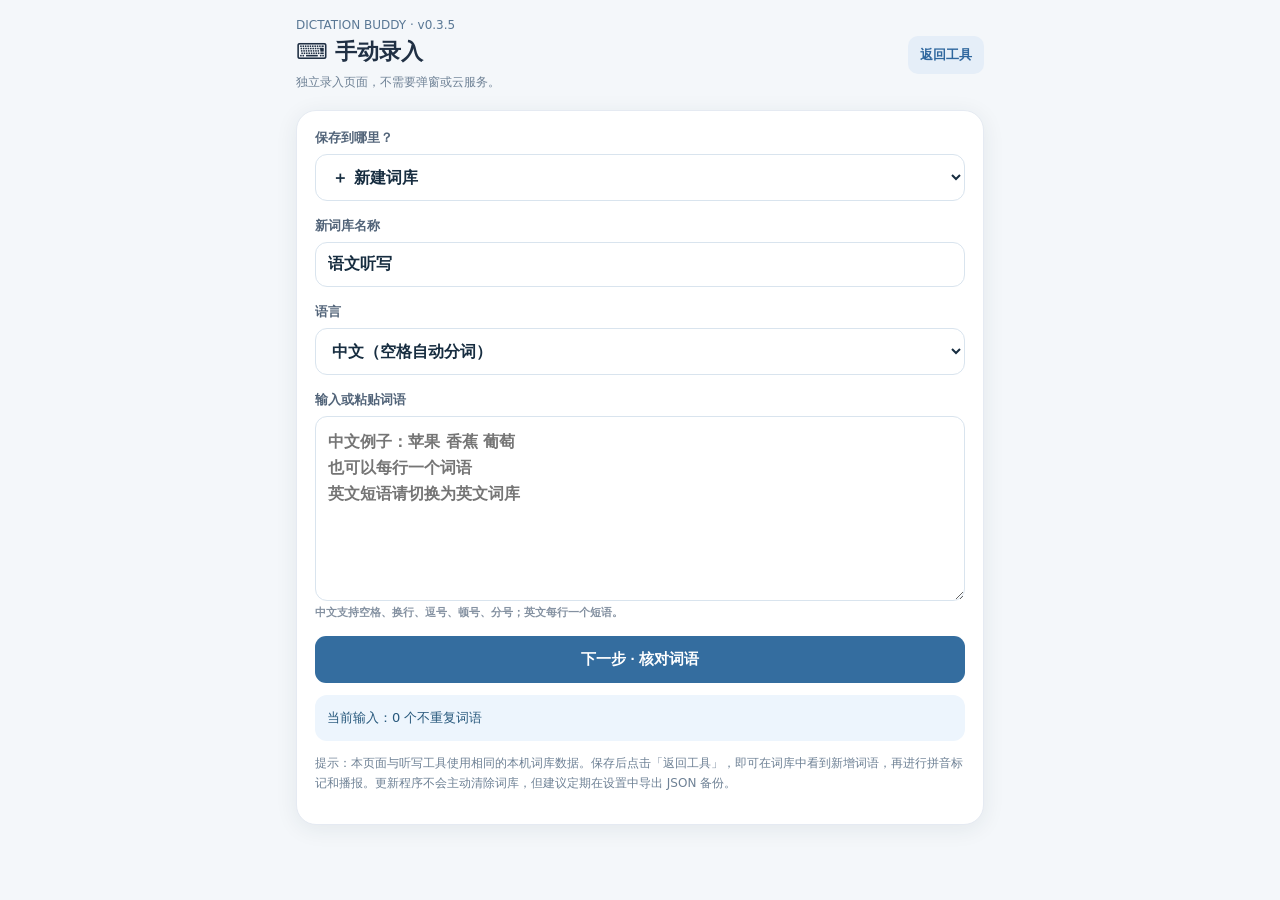
==== manual.html @ ab496be6 "Add files via upload" ====
<!doctype html>
<html lang="zh-CN"><head><meta charset="utf-8"><meta name="viewport" content="width=device-width,initial-scale=1,viewport-fit=cover"><meta name="theme-color" content="#f7f8fa"><title>手动录入 · 听写小助手</title>
<style>
:root{font-family:-apple-system,BlinkMacSystemFont,"PingFang SC",system-ui,sans-serif;color:#203044;background:#f4f7fa}*{box-sizing:border-box}body{margin:0;padding:18px 16px 48px;max-width:720px;margin:auto}header{display:flex;justify-content:space-between;align-items:center;gap:12px;margin-bottom:18px}h1{font-size:22px;margin:5px 0}.tag{font-size:12px;color:#5a7895}a{color:#2f679e}a.back{display:inline-block;padding:10px 12px;text-decoration:none;background:#e5eef8;border-radius:10px;font-weight:700;font-size:13px}main{background:white;border:1px solid #e5eaf2;border-radius:20px;padding:18px;box-shadow:0 4px 22px #1c344414}.field{display:block;margin:0 0 16px;font-size:13px;font-weight:700;color:#526479}.field>span{display:block;margin-bottom:7px}input,select,textarea{font:inherit;width:100%;border:1px solid #d9e4ee;border-radius:12px;padding:12px;color:#172d40;background:#fff;font-size:16px}textarea{min-height:185px;resize:vertical;line-height:1.6}button{border:0;border-radius:11px;padding:13px 16px;background:#346d9f;color:#fff;font-size:15px;font-weight:750;min-height:47px;cursor:pointer}button.secondary{background:#edf3f8;color:#366891;border:1px solid #d5e3ee}button:disabled{opacity:.5}.row{display:flex;gap:9px;flex-wrap:wrap;align-items:center}.row>*{flex:1}.hint{color:#6e8195;font-size:12px;line-height:1.7}.status{background:#edf5fd;color:#27587c;padding:12px;border-radius:12px;font-size:13px;line-height:1.65;margin:12px 0}.error{background:#fff2ea;color:#8a452c}.item{display:flex;align-items:center;gap:7px;margin-bottom:7px}.item input{flex:1;min-width:0}.item button{background:#fff4f2;color:#b05045;border:1px solid #f1d9d5;padding:9px 12px;font-size:12px;min-height:40px;flex:none}#review[hidden],#entry[hidden],#newFields[hidden]{display:none!important}h2{font-size:15px;margin:22px 0 12px}button.full{width:100%}.muted{font-size:12px;color:#77889a}.pill{background:#edf4fa;border-radius:10px;padding:4px 8px;margin:2px;display:inline-block;font-size:12px}.field small{color:#8491a1;font-size:11px}
</style></head><body>
<header><div><div class="tag">DICTATION BUDDY · v0.3.5</div><h1>⌨ 手动录入</h1><div class="hint">独立录入页面，不需要弹窗或云服务。</div></div><a class="back" href="./">返回工具</a></header>
<main>
 <section id="entry"><label class="field"><span>保存到哪里？</span><select id="destination"><option value="new">＋ 新建词库</option></select></label>
 <div id="newFields"><label class="field"><span>新词库名称</span><input id="bankName" value="语文听写" maxlength="80" autocomplete="off"></label><label class="field"><span>语言</span><select id="lang"><option value="zh-CN">中文（空格自动分词）</option><option value="en-US">英文（按行保留短语）</option></select></label></div>
 <label class="field"><span>输入或粘贴词语</span><textarea id="terms" placeholder="中文例子：苹果 香蕉 葡萄&#10;也可以每行一个词语&#10;英文短语请切换为英文词库"></textarea><small>中文支持空格、换行、逗号、顿号、分号；英文每行一个短语。</small></label>
 <div class="row"><button class="full" id="previewBtn">下一步 · 核对词语</button></div><div id="count" class="status">输入后自动显示词语数量。</div>
 </section>
 <section id="review" hidden><div id="reviewStatus" class="status"></div><h2>核对词语（可以改字或删除）</h2><div id="rows"></div><div class="row"><button class="secondary" id="backBtn">返回修改</button><button id="saveBtn">保存词语</button></div></section>
 <p class="hint">提示：本页面与听写工具使用相同的本机词库数据。保存后点击「返回工具」，即可在词库中看到新增词语，再进行拼音标记和播报。更新程序不会主动清除词库，但建议定期在设置中导出 JSON 备份。</p>
 <div id="notice" class="status" role="status" hidden></div>
</main>
<script>
(function(){
'use strict';
const STORAGE='dictation-buddy-v0.1-data';
const $=s=>document.querySelector(s);
let db, entries=[];
function show(message,isError=false){const node=$('#notice');node.hidden=false;node.textContent=message;node.className='status'+(isError?' error':'');}
try{const value=localStorage.getItem(STORAGE);db=value?JSON.parse(value):{banks:[],groups:[],settings:{}};if(!db||!Array.isArray(db.banks)||!Array.isArray(db.groups))throw Error('数据结构异常');}catch(err){db=null;show('无法读取已有词库。为避免覆盖原数据，已禁用保存。请先在主程序中导出备份。',true);$('#previewBtn').disabled=true;}
function uid(){return (globalThis.crypto&&crypto.randomUUID)?crypto.randomUUID():'manual-'+Date.now().toString(36)+'-'+Math.random().toString(36).slice(2);}
function lang(){const bank=db?.banks?.find(b=>b.id===$('#destination').value);return bank?.lang||$('#lang').value;}
function key(text){return String(text||'').trim().normalize('NFKC').toLowerCase();}
function parse(text){const chinese=lang()==='zh-CN';const tokens=chinese?text.split(/[\s,，、;；|]+/):text.split(/[\n,，、;；|]+/);const out=[],seen=new Set();for(let s of tokens){s=s.replace(/^\s*(?:(?:[（(]?\d{1,3}[)）]?[.．、:：]\s*)|(?:[•·●◆■◦-]\s*))/, '').trim();if(!s||seen.has(key(s)))continue;seen.add(key(s));out.push(s.slice(0,200));}return out;}
function drawBanks(){if(!db)return;for(const bank of db.banks){const option=document.createElement('option');option.value=bank.id;option.textContent=bank.title+'（'+(bank.lang==='en-US'?'英文':'中文')+'）';$('#destination').append(option);}refreshLang();}
function refreshLang(){const chosen=$('#destination').value;$('#newFields').hidden=chosen!=='new';$('#count').textContent='当前输入：'+parse($('#terms').value).length+' 个不重复词语'+(chosen==='new'?'':(' · 添加到现有词库'));}
function savePrecheck(){if(!db)return;const dest=$('#destination').value;if(dest==='new'&&!$('#bankName').value.trim()){show('请输入词库名称。',true);return;}entries=parse($('#terms').value);if(!entries.length){show('请先输入词语。',true);return;}$('#entry').hidden=true;$('#review').hidden=false;drawReview();}
function drawReview(){const rows=$('#rows');rows.innerHTML='';for(let i=0;i<entries.length;i++){const div=document.createElement('div');div.className='item';const input=document.createElement('input');input.value=entries[i];input.setAttribute('aria-label','第'+(i+1)+'个词语');input.addEventListener('change',()=>entries[i]=input.value);const button=document.createElement('button');button.textContent='删除';button.type='button';button.addEventListener('click',()=>{entries.splice(i,1);drawReview()});div.append(input,button);rows.append(div);}$('#reviewStatus').textContent='识别到 '+entries.length+' 个词语。保存前可修改、删除，重复词语会被自动跳过。';}
function doSave(){if(!db)return;const dest=$('#destination').value;const old=dest==='new'?null:db.banks.find(x=>x.id===dest);if(dest!=='new'&&!old){show('目标词库已不存在。',true);return;}const name=$('#bankName').value.trim();const existing=new Set((old?.items||[]).map(x=>key(x.text)));const items=[];let dup=0;for(const word of entries){const text=String(word||'').trim().slice(0,200);if(!text)continue;const k=key(text);if(existing.has(k)){dup++;continue;}existing.add(k);items.push({id:uid(),text,marks:[]});}if(!items.length){show('没有需要新增的词语：全部已存在或为空。',true);return;}const previous=localStorage.getItem(STORAGE);try{if(old){old.items.push(...items);}else{db.banks.unshift({id:uid(),title:name.slice(0,80),lang:lang(),createdAt:Date.now(),items});}localStorage.setItem(STORAGE,JSON.stringify(db));}catch(e){if(previous!==null)try{localStorage.setItem(STORAGE,previous)}catch{}show('保存失败：请检查 Safari 储存空间。',true);return;}$('#review').hidden=true;$('#entry').hidden=false;$('#terms').value='';entries=[];refreshLang();show('已保存 '+items.length+' 个词语'+(dup?'（跳过 '+dup+' 个重复项）':'')+'。点击「返回工具」查看。');}
$('#terms').addEventListener('input',refreshLang);$('#destination').addEventListener('change',refreshLang);$('#lang').addEventListener('change',refreshLang);$('#previewBtn').addEventListener('click',savePrecheck);$('#backBtn').addEventListener('click',()=>{$('#entry').hidden=false;$('#review').hidden=true;});$('#saveBtn').addEventListener('click',doSave);drawBanks();
})();
</script></body></html>
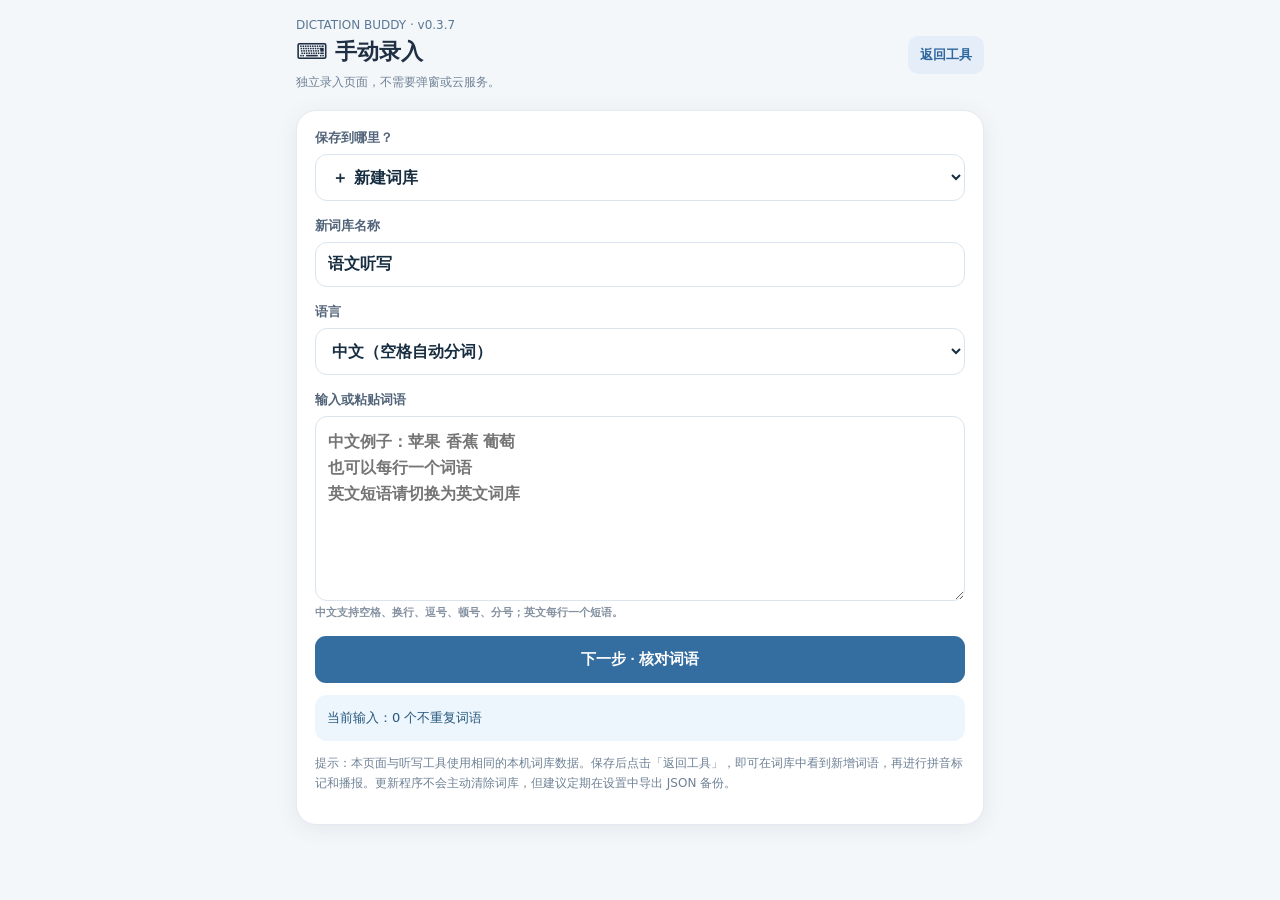
==== commit 73c66447: "Add files via upload" ====
--- a/manual.html
+++ b/manual.html
@@ -3,7 +3,7 @@
 <style>
 :root{font-family:-apple-system,BlinkMacSystemFont,"PingFang SC",system-ui,sans-serif;color:#203044;background:#f4f7fa}*{box-sizing:border-box}body{margin:0;padding:18px 16px 48px;max-width:720px;margin:auto}header{display:flex;justify-content:space-between;align-items:center;gap:12px;margin-bottom:18px}h1{font-size:22px;margin:5px 0}.tag{font-size:12px;color:#5a7895}a{color:#2f679e}a.back{display:inline-block;padding:10px 12px;text-decoration:none;background:#e5eef8;border-radius:10px;font-weight:700;font-size:13px}main{background:white;border:1px solid #e5eaf2;border-radius:20px;padding:18px;box-shadow:0 4px 22px #1c344414}.field{display:block;margin:0 0 16px;font-size:13px;font-weight:700;color:#526479}.field>span{display:block;margin-bottom:7px}input,select,textarea{font:inherit;width:100%;border:1px solid #d9e4ee;border-radius:12px;padding:12px;color:#172d40;background:#fff;font-size:16px}textarea{min-height:185px;resize:vertical;line-height:1.6}button{border:0;border-radius:11px;padding:13px 16px;background:#346d9f;color:#fff;font-size:15px;font-weight:750;min-height:47px;cursor:pointer}button.secondary{background:#edf3f8;color:#366891;border:1px solid #d5e3ee}button:disabled{opacity:.5}.row{display:flex;gap:9px;flex-wrap:wrap;align-items:center}.row>*{flex:1}.hint{color:#6e8195;font-size:12px;line-height:1.7}.status{background:#edf5fd;color:#27587c;padding:12px;border-radius:12px;font-size:13px;line-height:1.65;margin:12px 0}.error{background:#fff2ea;color:#8a452c}.item{display:flex;align-items:center;gap:7px;margin-bottom:7px}.item input{flex:1;min-width:0}.item button{background:#fff4f2;color:#b05045;border:1px solid #f1d9d5;padding:9px 12px;font-size:12px;min-height:40px;flex:none}#review[hidden],#entry[hidden],#newFields[hidden]{display:none!important}h2{font-size:15px;margin:22px 0 12px}button.full{width:100%}.muted{font-size:12px;color:#77889a}.pill{background:#edf4fa;border-radius:10px;padding:4px 8px;margin:2px;display:inline-block;font-size:12px}.field small{color:#8491a1;font-size:11px}
 </style></head><body>
-<header><div><div class="tag">DICTATION BUDDY · v0.3.5</div><h1>⌨ 手动录入</h1><div class="hint">独立录入页面，不需要弹窗或云服务。</div></div><a class="back" href="./">返回工具</a></header>
+<header><div><div class="tag">DICTATION BUDDY · v0.3.7</div><h1>⌨ 手动录入</h1><div class="hint">独立录入页面，不需要弹窗或云服务。</div></div><a class="back" href="./">返回工具</a></header>
 <main>
  <section id="entry"><label class="field"><span>保存到哪里？</span><select id="destination"><option value="new">＋ 新建词库</option></select></label>
  <div id="newFields"><label class="field"><span>新词库名称</span><input id="bankName" value="语文听写" maxlength="80" autocomplete="off"></label><label class="field"><span>语言</span><select id="lang"><option value="zh-CN">中文（空格自动分词）</option><option value="en-US">英文（按行保留短语）</option></select></label></div>
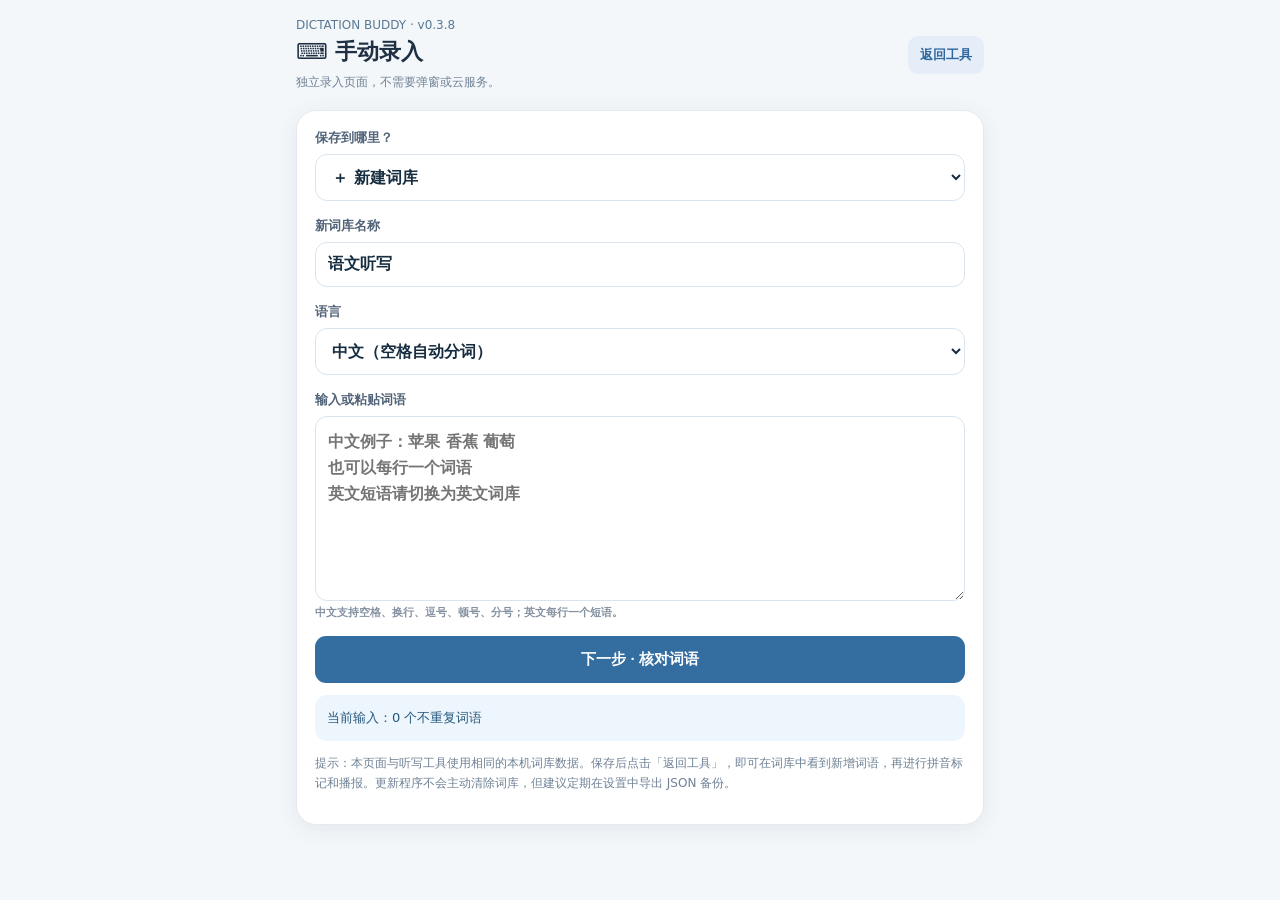
==== commit 201c77d9: "Add files via upload" ====
--- a/manual.html
+++ b/manual.html
@@ -3,7 +3,7 @@
 <style>
 :root{font-family:-apple-system,BlinkMacSystemFont,"PingFang SC",system-ui,sans-serif;color:#203044;background:#f4f7fa}*{box-sizing:border-box}body{margin:0;padding:18px 16px 48px;max-width:720px;margin:auto}header{display:flex;justify-content:space-between;align-items:center;gap:12px;margin-bottom:18px}h1{font-size:22px;margin:5px 0}.tag{font-size:12px;color:#5a7895}a{color:#2f679e}a.back{display:inline-block;padding:10px 12px;text-decoration:none;background:#e5eef8;border-radius:10px;font-weight:700;font-size:13px}main{background:white;border:1px solid #e5eaf2;border-radius:20px;padding:18px;box-shadow:0 4px 22px #1c344414}.field{display:block;margin:0 0 16px;font-size:13px;font-weight:700;color:#526479}.field>span{display:block;margin-bottom:7px}input,select,textarea{font:inherit;width:100%;border:1px solid #d9e4ee;border-radius:12px;padding:12px;color:#172d40;background:#fff;font-size:16px}textarea{min-height:185px;resize:vertical;line-height:1.6}button{border:0;border-radius:11px;padding:13px 16px;background:#346d9f;color:#fff;font-size:15px;font-weight:750;min-height:47px;cursor:pointer}button.secondary{background:#edf3f8;color:#366891;border:1px solid #d5e3ee}button:disabled{opacity:.5}.row{display:flex;gap:9px;flex-wrap:wrap;align-items:center}.row>*{flex:1}.hint{color:#6e8195;font-size:12px;line-height:1.7}.status{background:#edf5fd;color:#27587c;padding:12px;border-radius:12px;font-size:13px;line-height:1.65;margin:12px 0}.error{background:#fff2ea;color:#8a452c}.item{display:flex;align-items:center;gap:7px;margin-bottom:7px}.item input{flex:1;min-width:0}.item button{background:#fff4f2;color:#b05045;border:1px solid #f1d9d5;padding:9px 12px;font-size:12px;min-height:40px;flex:none}#review[hidden],#entry[hidden],#newFields[hidden]{display:none!important}h2{font-size:15px;margin:22px 0 12px}button.full{width:100%}.muted{font-size:12px;color:#77889a}.pill{background:#edf4fa;border-radius:10px;padding:4px 8px;margin:2px;display:inline-block;font-size:12px}.field small{color:#8491a1;font-size:11px}
 </style></head><body>
-<header><div><div class="tag">DICTATION BUDDY · v0.3.7</div><h1>⌨ 手动录入</h1><div class="hint">独立录入页面，不需要弹窗或云服务。</div></div><a class="back" href="./">返回工具</a></header>
+<header><div><div class="tag">DICTATION BUDDY · v0.3.8</div><h1>⌨ 手动录入</h1><div class="hint">独立录入页面，不需要弹窗或云服务。</div></div><a class="back" href="./">返回工具</a></header>
 <main>
  <section id="entry"><label class="field"><span>保存到哪里？</span><select id="destination"><option value="new">＋ 新建词库</option></select></label>
  <div id="newFields"><label class="field"><span>新词库名称</span><input id="bankName" value="语文听写" maxlength="80" autocomplete="off"></label><label class="field"><span>语言</span><select id="lang"><option value="zh-CN">中文（空格自动分词）</option><option value="en-US">英文（按行保留短语）</option></select></label></div>
